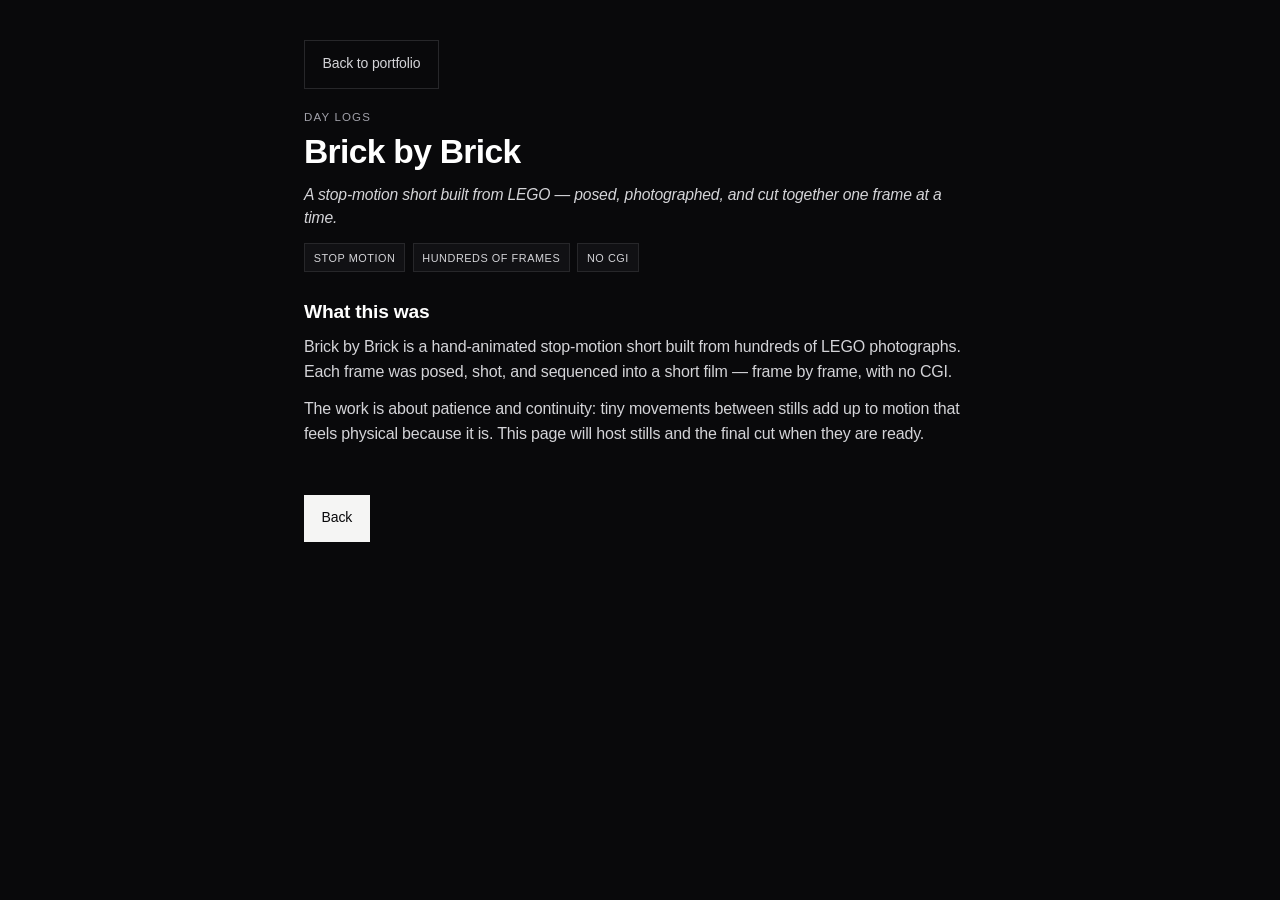
==== brick-by-brick.html @ 98709a13 "Add Day Logs writeups and Read more links." ====
<!DOCTYPE html>
<html lang="en">
  <head>
    <meta charset="UTF-8" />
    <meta
      name="description"
      content="Brick by Brick: a hand-animated LEGO stop-motion short built frame by frame from hundreds of photographs."
    />
    <meta name="viewport" content="width=device-width, initial-scale=1.0" />
    <link rel="icon" href="favicon.svg" type="image/svg+xml" />
    <link rel="icon" href="favicon-512.png" type="image/png" sizes="512x512" />
    <link rel="apple-touch-icon" href="apple-touch-icon.png" />
    <meta name="theme-color" content="#09090b" />
    <title>Brick by Brick | Junye</title>
    <link rel="stylesheet" href="styles.css" />
  </head>
  <body>
    <main class="project-page portfolio-page">
      <header class="portfolio-hero">
        <a class="back-link back-link-ghost" href="index.html">Back to portfolio</a>

        <p class="project-kicker">Day Logs</p>
        <h1 class="project-page-title">Brick by Brick</h1>

        <p class="project-caption">
          <i>
            A stop-motion short built from LEGO — posed, photographed, and cut
            together one frame at a time.
          </i>
        </p>

        <div class="project-facts">
          <span class="fact-pill">Stop motion</span>
          <span class="fact-pill">Hundreds of frames</span>
          <span class="fact-pill">No CGI</span>
        </div>
      </header>

      <section class="project-copy" id="overview">
        <h2 class="project-section-title">What this was</h2>

        <p>
          Brick by Brick is a hand-animated stop-motion short built from hundreds of
          LEGO photographs. Each frame was posed, shot, and sequenced into a short
          film — frame by frame, with no CGI.
        </p>

        <p>
          The work is about patience and continuity: tiny movements between stills
          add up to motion that feels physical because it is. This page will host
          stills and the final cut when they are ready.
        </p>
      </section>

      <a class="back-link" href="index.html">Back</a>
    </main>
  </body>
</html>
---- styles.css ----
@font-face {
  /* Custom bold display font used for headings, similar to the reference site */
  font-family: "IndustryBlack";
  src: url("IndustryBold.otf") format("opentype");
  font-display: swap;
}

:root {
  /* Main color variables used across the page */
  --bg: #09090b;
  --panel: #111114;
  --panel-hover: #18181b;
  --line: #27272a;
  --line-strong: #3f3f46;
  --text: #ffffff;
  --muted: #a1a1aa;
  --soft: #d4d4d8;
  --button-light: #f5f5f4;
  --button-light-hover: #e7e5e4;
}

* {
  box-sizing: border-box;
}

html {
  /* Enables smooth scrolling when clicking anchor links */
  scroll-behavior: smooth;
}

body {
  /* Global page styles */
  margin: 0;
  background: var(--bg);
  color: var(--text);
  font-family: Arial, Helvetica, sans-serif;
  line-height: 1.6;
}

a {
  color: inherit;
  text-decoration: none;
}

button,
input,
textarea {
  font: inherit;
}

.container {
  /* Keeps the site centered and limits the maximum content width */
  width: 1100px;
  max-width: 100%;
  margin: 0 auto;
  padding: 0.75rem;
}

.hero {
  /* Spacing below the introduction section */
  margin-bottom: 4rem;
}

.heading-container {
  /* Two-column layout: identity on the left, social icons on the right */
  display: grid;
  grid-template-columns: 1fr 1fr;
  gap: 1rem;
  align-items: center;
}

.identity {
  /* Aligns the profile image and the name text */
  display: inline-flex;
  align-items: center;
  gap: 1rem;
  width: fit-content;
}

.avatar-image {
  /* Profile picture beside the name */
  width: 3rem;
  height: 3rem;
  border: 1px solid #27272a;
  object-fit: cover;
}

.identity-copy h1 {
  margin: 0;
  font-size: 1.25rem;
  font-weight: 600;
}

.identity-copy p {
  margin: 0;
  color: var(--muted);
  font-size: 1rem;
}

.tagline {
  /* Short line directly under the top identity row */
  margin: 1.4rem 0 0;
  color: var(--muted);
  font-size: 1.15rem;
  font-weight: 300;
}

.intro-copy {
  /* Paragraph text used in the intro section */
  max-width: 70rem;
  margin: 1rem 0 0;
  color: var(--muted);
  font-size: 1rem;
}

.intro-copy a,
.intro-credit a,
.underline-text {
  color: var(--soft);
  text-decoration: underline;
  text-underline-offset: 3px;
}

.intro-credit {
  max-width: 70rem;
  margin: 1.25rem 0 0;
  color: var(--muted);
  font-size: 0.9rem;
}

.intro-credit a:hover {
  color: var(--text);
}

.social-links {
  /* Holds the social icon buttons in a row */
  display: flex;
  justify-content: flex-end;
  flex-wrap: wrap;
  gap: 0.75rem;
}

.social-link {
  /* Single social button styled to match your screenshot */
  display: inline-flex;
  align-items: center;
  justify-content: center;
  width: 3rem;
  height: 3rem;
  background: #18181b;
  border: 1px solid #232326;
  border-radius: 0.85rem;
  box-shadow: inset 0 1px 0 rgba(255, 255, 255, 0.02);
  transition:
    transform 180ms ease,
    background-color 180ms ease,
    border-color 180ms ease;
}

.social-link:hover {
  transform: translateY(-1px);
  background: #1f1f23;
  border-color: #2c2c31;
}

.social-link svg {
  /* Makes all social icons the same size and color */
  width: 1.2rem;
  height: 1.2rem;
  fill: none;
  stroke: currentColor;
  stroke-width: 1.25;
  color: #e5e7eb;
  transition: transform 180ms ease;
}

.social-link:hover svg {
  transform: scale(1.08);
}

.sr-only {
  position: absolute;
  width: 1px;
  height: 1px;
  padding: 0;
  margin: -1px;
  overflow: hidden;
  clip: rect(0, 0, 0, 0);
  white-space: nowrap;
  border: 0;
}

.category,
.contact-section {
  /* Shared spacing for each large section */
  margin-bottom: 2.2rem;
}

.section-title,
.project-title,
.submit-button {
  /* Bold display font for major headings and buttons */
  font-family: "IndustryBlack", sans-serif;
}

.section-title {
  margin: 0 0 1rem;
  font-size: clamp(1.95rem, 3vw, 2.5rem);
  font-weight: 700;
  letter-spacing: 0.01em;
}

.projects-grid {
  /* Default 3-column project layout */
  display: grid;
  grid-template-columns: repeat(3, minmax(0, 1fr));
  gap: 1rem;
}

.projects-grid-two {
  /* Used for the final section that only has 2 cards */
  grid-template-columns: repeat(2, minmax(0, 1fr));
}

.project-card {
  /* Outer card shell for each project */
  border: 2px solid #18181b;
  background: var(--bg);
}

.card-image-wrapper {
  /* Image container so the placeholder art stays clipped correctly */
  position: relative;
  width: 100%;
  overflow: hidden;
}

.project-image {
  /* Visual thumbnail area at the top of each project card */
  position: relative;
  display: flex;
  align-items: flex-end;
  width: 100%;
  min-height: 230px;
  padding: 1rem;
  border-bottom: 1px solid #000000;
  overflow: hidden;
}

.project-image::before {
  content: "";
  position: absolute;
  inset: 0;
  background:
    linear-gradient(180deg, rgba(255, 255, 255, 0.08), transparent 45%),
    repeating-linear-gradient(
      90deg,
      rgba(255, 255, 255, 0.03) 0,
      rgba(255, 255, 255, 0.03) 1px,
      transparent 1px,
      transparent 42px
    );
  mix-blend-mode: screen;
}

.project-image::after {
  content: "";
  position: absolute;
  inset: auto 0 0;
  height: 55%;
  background: linear-gradient(180deg, transparent, rgba(0, 0, 0, 0.66));
}

.thumb-label {
  /* Small label shown on each placeholder thumbnail */
  position: relative;
  z-index: 1;
  display: inline-flex;
  align-items: center;
  min-height: 2rem;
  padding: 0.35rem 0.75rem;
  border: 1px solid rgba(255, 255, 255, 0.16);
  background: rgba(0, 0, 0, 0.5);
  color: var(--text);
  font-size: 0.76rem;
  letter-spacing: 0.1em;
  text-transform: uppercase;
}

.project-image-has-photo {
  padding: 0;
  min-height: 230px;
}

.project-image-has-photo::before {
  z-index: 1;
  background: linear-gradient(
    180deg,
    rgba(9, 9, 11, 0.12),
    transparent 55%
  );
  mix-blend-mode: normal;
}

.project-image-has-photo img {
  position: absolute;
  inset: 0;
  width: 100%;
  height: 100%;
  object-fit: contain;
  object-position: center;
  background: #0a0a0c;
}

.project-image-has-photo .thumb-label {
  margin: 1rem;
}

.thumb-02 {
  background:
    radial-gradient(circle at 78% 26%, rgba(244, 114, 182, 0.35), transparent 30%),
    linear-gradient(135deg, #1f1235, #0f172a 42%, #111827);
}

.thumb-03 {
  background:
    radial-gradient(circle at 50% 30%, rgba(56, 189, 248, 0.35), transparent 28%),
    linear-gradient(135deg, #0f172a, #10233c 40%, #111827);
}

.thumb-04 {
  background:
    radial-gradient(circle at 18% 72%, rgba(163, 230, 53, 0.25), transparent 28%),
    linear-gradient(135deg, #14231a, #0b1220 44%, #0b1120);
}

.thumb-05 {
  background:
    radial-gradient(circle at 80% 18%, rgba(251, 146, 60, 0.3), transparent 30%),
    linear-gradient(135deg, #231815, #111827 48%, #09090b);
}

.thumb-06 {
  background:
    radial-gradient(circle at 28% 25%, rgba(192, 132, 252, 0.32), transparent 28%),
    linear-gradient(135deg, #1e1b4b, #111827 45%, #09090b);
}

.thumb-07 {
  background:
    radial-gradient(circle at 78% 74%, rgba(251, 113, 133, 0.28), transparent 30%),
    linear-gradient(135deg, #2a1420, #0f172a 45%, #09090b);
}

.thumb-08 {
  background:
    radial-gradient(circle at 50% 50%, rgba(96, 165, 250, 0.28), transparent 26%),
    linear-gradient(135deg, #0f1f2d, #111827 42%, #0a0a0a);
}

.thumb-09 {
  background:
    radial-gradient(circle at 22% 18%, rgba(45, 212, 191, 0.28), transparent 32%),
    linear-gradient(135deg, #102222, #111827 45%, #09090b);
}

.thumb-10 {
  background:
    radial-gradient(circle at 84% 28%, rgba(248, 250, 252, 0.2), transparent 24%),
    linear-gradient(135deg, #232323, #111827 48%, #09090b);
}

.thumb-11 {
  background:
    radial-gradient(circle at 15% 20%, rgba(234, 179, 8, 0.26), transparent 28%),
    linear-gradient(135deg, #20170d, #111827 46%, #09090b);
}

.project-body {
  /* Text area below each thumbnail */
  padding: 1.25rem;
}

.project-title {
  margin: 0;
  color: var(--text);
  font-size: 1.6rem;
  font-weight: 700;
  line-height: 1.2;
  text-decoration: underline;
  text-underline-offset: 3px;
}

.project-title-static {
  text-decoration: none;
}

.project-subtitle {
  margin: 0.35rem 0 0;
  color: var(--soft);
  font-size: 0.92rem;
  letter-spacing: 0.04em;
}

.project-body > p:not(.project-subtitle) {
  margin: 1rem 0 0;
  color: var(--muted);
}

.read-more {
  /* Button-style link used at the bottom of each project card */
  display: inline-flex;
  align-items: center;
  gap: 0.55rem;
  margin-top: 1.35rem;
  padding: 0.72rem 1rem;
  background: #27272a;
  border: 1px solid var(--line-strong);
  color: var(--text);
  font-size: 0.88rem;
}

.read-more:hover {
  background: #3f3f46;
}

.read-more svg {
  width: 0.9rem;
  height: 0.9rem;
  fill: none;
  stroke: currentColor;
  stroke-width: 1.7;
}

.detail-block + .detail-block {
  margin-top: 1rem;
}

.detail-block h4 {
  margin: 0 0 0.35rem;
  color: var(--soft);
  font-size: 0.95rem;
  font-weight: 700;
}

.project-page {
  width: 860px;
  max-width: 100%;
  margin: 0 auto;
  padding: 1rem;
}

.project-page-title {
  margin: 0 0 1.5rem;
  color: var(--text);
  font-family: "IndustryBlack", sans-serif;
  font-size: clamp(2.1rem, 4vw, 3rem);
  line-height: 1.15;
}

.project-page-title span {
  color: var(--soft);
}

.project-hero-card {
  min-height: 360px;
  border: 1px solid #000000;
  background:
    radial-gradient(circle at 18% 20%, rgba(250, 204, 21, 0.18), transparent 24%),
    radial-gradient(circle at 78% 28%, rgba(96, 165, 250, 0.16), transparent 26%),
    linear-gradient(135deg, #141a24, #0d121a 46%, #09090b);
  overflow: hidden;
}

.project-hero-art {
  position: relative;
  width: 100%;
  min-height: 360px;
}

.project-hero-art::before {
  content: "";
  position: absolute;
  left: 10%;
  right: 10%;
  bottom: 25%;
  height: 4px;
  background: rgba(255, 255, 255, 0.7);
  box-shadow:
    0 -54px 0 -1px rgba(255, 255, 255, 0.28),
    0 -108px 0 -2px rgba(255, 255, 255, 0.16);
}

.project-hero-art::after {
  content: "";
  position: absolute;
  left: 16%;
  right: 16%;
  top: 23%;
  bottom: 25%;
  background:
    linear-gradient(62deg, transparent 0 47%, rgba(255, 255, 255, 0.34) 47% 49%, transparent 49%),
    linear-gradient(118deg, transparent 0 47%, rgba(255, 255, 255, 0.22) 47% 49%, transparent 49%),
    repeating-linear-gradient(
      90deg,
      transparent 0 10%,
      rgba(255, 255, 255, 0.14) 10% 11%,
      transparent 11% 22%
    );
}

.project-caption {
  margin: 0.75rem 0 1.5rem;
  color: var(--text);
}

.project-caption i {
  color: var(--soft);
}

.project-copy {
  color: var(--text);
  margin-bottom: 3rem;
}

.project-copy p {
  margin: 0 0 1rem;
  color: var(--text);
}

.project-copy a {
  color: var(--soft);
  text-decoration: underline;
  text-underline-offset: 3px;
}

.project-section-title {
  margin: 0 0 1rem;
  color: var(--text);
  font-family: "IndustryBlack", sans-serif;
  font-size: clamp(1.8rem, 3vw, 2.2rem);
}

.project-subsection-title {
  margin: 0 0 0.35rem;
  color: var(--soft);
  font-family: "IndustryBlack", sans-serif;
  font-size: 1.15rem;
}

.script-table-wrap {
  overflow-x: auto;
  margin: 1rem 0 1.25rem;
  border: 1px solid var(--line);
}

.script-table {
  width: 100%;
  border-collapse: collapse;
  font-size: 0.92rem;
}

.script-table th,
.script-table td {
  padding: 0.55rem 0.75rem;
  text-align: left;
  border-bottom: 1px solid var(--line);
  vertical-align: top;
}

.script-table th {
  color: var(--text);
  background: var(--panel);
  font-weight: 600;
}

.script-table td {
  color: var(--soft);
}

.script-table tr:last-child td {
  border-bottom: none;
}

.script-table code {
  font-size: 0.86em;
  color: var(--text);
}

.code-snippet {
  margin: 1rem 0 1.25rem;
  padding: 0.85rem 1rem;
  border: 1px solid var(--line);
  background: var(--panel);
  overflow-x: auto;
}

.code-snippet pre {
  margin: 0;
  font-family: Consolas, "Courier New", monospace;
  font-size: 0.82rem;
  line-height: 1.45;
  color: var(--soft);
  white-space: pre;
}

.process-grid {
  display: grid;
  gap: 1rem;
  margin-top: 1.5rem;
}

.process-card {
  padding: 1rem 1.1rem;
  border: 1px solid var(--line);
  background: #111114;
}

.back-link {
  display: inline-flex;
  align-items: center;
  justify-content: center;
  margin: 1.5rem 0 2rem;
  padding: 0.78rem 1.1rem;
  background: var(--button-light);
  color: #09090b;
  font-family: "IndustryBlack", sans-serif;
  font-size: 0.92rem;
}

.back-link:hover {
  background: var(--button-light-hover);
}

.contact-wrap {
  /* Centers and narrows the contact section */
  max-width: 48rem;
  margin: 0 auto;
  padding: 2rem 0;
}

.contact-title {
  margin-bottom: 0.5rem;
}

.contact-lead {
  margin: 0 0 0.25rem;
  color: var(--muted);
  font-size: 0.95rem;
  line-height: 1.6;
}

.contact-lead a {
  color: var(--soft);
  text-decoration: underline;
  text-underline-offset: 0.15em;
}

.contact-lead a:hover {
  color: var(--text);
}

.form-honey {
  display: none !important;
}

.contact-form {
  /* Extra spacing above the contact form fields */
  padding: 1.25rem 0 0;
}

.form-field + .form-field {
  margin-top: 1.75rem;
}

.form-field label {
  display: block;
  margin-bottom: 0.5rem;
  color: var(--soft);
  font-size: 0.92rem;
}

.form-field input,
.form-field textarea {
  /* Shared input styles for email + message fields */
  width: 100%;
  padding: 0.8rem;
  border: 1px solid var(--line);
  background: #111111;
  color: var(--text);
  outline: none;
}

.form-field input::placeholder,
.form-field textarea::placeholder {
  color: #71717a;
}

.form-field input:focus,
.form-field textarea:focus {
  border-color: #52525b;
}

.submit-button {
  /* Main form button */
  margin-top: 1.75rem;
  padding: 0.78rem 1.1rem;
  border: 0;
  background: var(--button-light);
  color: #09090b;
  font-size: 0.92rem;
  cursor: pointer;
}

.submit-button:hover {
  background: var(--button-light-hover);
}

.submit-button:disabled {
  opacity: 0.7;
  cursor: wait;
}

.contact-actions {
  display: flex;
  flex-wrap: wrap;
  align-items: center;
  gap: 1rem 1.25rem;
  margin-top: 1.75rem;
}

.contact-actions .submit-button {
  margin-top: 0;
}

.contact-mailto-link {
  color: var(--soft);
  font-size: 0.92rem;
  text-decoration: underline;
  text-underline-offset: 0.15em;
}

.contact-mailto-link:hover {
  color: var(--text);
}

.form-status {
  min-height: 1.5rem;
  margin: 0.8rem 0 0;
  color: var(--muted);
}

.form-status.is-sending {
  color: var(--soft);
}

.form-status.is-success {
  color: #86efac;
  font-weight: 600;
}

.form-status.is-error {
  color: #fca5a5;
  font-weight: 600;
}

.footer-socials {
  /* Centers the second row of social icons at the bottom */
  display: flex;
  justify-content: center;
  margin-bottom: 4rem;
}

.footer-socials .social-links {
  justify-content: center;
}

@media (min-width: 768px) {
  .project-image {
    min-height: 200px;
  }
}

@media (max-width: 767px) {
  /* Mobile layout changes */
  .heading-container {
    grid-template-columns: 1fr;
  }

  .social-links {
    justify-content: flex-start;
  }

  .tagline {
    font-size: 1rem;
  }

  .projects-grid,
  .projects-grid-two {
    grid-template-columns: 1fr;
  }

  .project-hero-card,
  .project-hero-art {
    min-height: 250px;
  }
}

/* Long-form portfolio page styles */
.portfolio-page {
  width: 1100px;
  max-width: calc(100% - 1.5rem);
  padding: 1.25rem 0 4rem;
}

.portfolio-hero {
  margin-bottom: 2rem;
}

.project-kicker {
  margin: 0 0 0.5rem;
  color: var(--muted);
  font-size: 0.82rem;
  letter-spacing: 0.12em;
  text-transform: uppercase;
}

.project-facts {
  display: flex;
  flex-wrap: wrap;
  gap: 0.7rem;
  margin: 1.25rem 0 0;
}

.fact-pill {
  display: inline-flex;
  align-items: center;
  min-height: 2.4rem;
  padding: 0.45rem 0.8rem;
  border: 1px solid var(--line);
  background: #111114;
  color: var(--soft);
  font-size: 0.8rem;
  letter-spacing: 0.06em;
  text-transform: uppercase;
}

.portfolio-hero-grid {
  display: grid;
  grid-template-columns: 1.3fr 1fr;
  gap: 1rem;
  margin-top: 1.5rem;
}

.portfolio-hero-grid .portfolio-figure:first-child {
  grid-row: span 2;
}

.portfolio-figure {
  margin: 0;
  border: 1px solid var(--line);
  background: #111114;
  overflow: hidden;
  display: flex;
  flex-direction: column;
  height: 100%;
  transition: border-color 200ms ease;
}

.portfolio-figure:hover {
  border-color: var(--line-strong);
}

.video-figure {
  min-height: auto;
  height: auto;
}

.video-wrapper {
  position: relative;
  width: 100%;
  padding-bottom: 56.25%;
  height: 0;
  overflow: hidden;
  background: #0a0a0c;
}

.video-wrapper video {
  position: absolute;
  top: 0;
  left: 0;
  width: 100%;
  height: 100%;
  background: #000;
}

.video-figure:has(.gif-wrapper) {
  height: auto;
}

.video-wrapper.gif-wrapper {
  flex: 0 0 auto;
  padding-bottom: 0;
  height: auto;
  min-height: 0;
}

.gif-wrapper .scroll-gif {
  position: static;
  display: block;
  width: 100%;
  height: auto;
  margin: 0;
  max-height: none;
  background: #0a0a0c;
}

.portfolio-figure-media {
  display: flex;
  align-items: center;
  justify-content: center;
  min-height: 200px;
  max-height: min(56vh, 480px);
  padding: 1rem;
  background: #0a0a0c;
}

.portfolio-figure img {
  display: block;
  width: auto;
  max-width: 100%;
  height: auto;
  max-height: min(52vh, 440px);
  margin: 0 auto;
  object-fit: contain;
  object-position: center;
  background: #0a0a0c;
  flex-shrink: 0;
  transition: transform 200ms ease;
}

.portfolio-figure:not(:has(.portfolio-figure-media)) img {
  margin: 1rem auto 0;
}

.portfolio-figure:hover img {
  transform: scale(1.01);
}

.portfolio-zoomable {
  cursor: zoom-in;
}

.portfolio-zoomable:focus-visible {
  outline: 2px solid var(--soft);
  outline-offset: 2px;
}

.image-lightbox {
  position: relative;
  width: min(96vw, 1400px);
  max-height: 92vh;
  margin: auto;
  padding: 0;
  border: 1px solid var(--line-strong);
  background: #09090b;
  color: var(--text);
  overflow: hidden;
}

.image-lightbox::backdrop {
  background: rgba(0, 0, 0, 0.88);
}

.image-lightbox-img {
  display: block;
  width: auto;
  max-width: 96vw;
  max-height: calc(92vh - 4rem);
  height: auto;
  margin: 0 auto;
  object-fit: contain;
  background: #0a0a0c;
}

.image-lightbox-caption {
  margin: 0;
  padding: 0.85rem 1rem 1rem;
  border-top: 1px solid var(--line);
  color: var(--muted);
  font-size: 0.92rem;
  line-height: 1.45;
}

.image-lightbox-close {
  position: absolute;
  top: 0.65rem;
  right: 0.65rem;
  z-index: 1;
  display: inline-flex;
  align-items: center;
  justify-content: center;
  width: 2.25rem;
  height: 2.25rem;
  padding: 0;
  border: 1px solid var(--line);
  background: rgba(17, 17, 20, 0.92);
  color: var(--text);
  font-size: 1.35rem;
  line-height: 1;
  cursor: pointer;
}

.image-lightbox-close:hover {
  background: #27272a;
}

body.lightbox-open {
  position: fixed;
  left: 0;
  right: 0;
  width: 100%;
  overflow: hidden;
}

.reference-gallery {
  margin: 1.5rem 0 2rem;
  padding: 1rem;
  border: 1px solid var(--line);
  background: #111114;
}

.reference-gallery:focus-visible {
  outline: 2px solid var(--soft);
  outline-offset: 2px;
}

.reference-gallery-toolbar {
  display: flex;
  align-items: center;
  justify-content: space-between;
  gap: 1rem;
  margin-bottom: 0.85rem;
}

.reference-gallery-label,
.reference-gallery-counter {
  margin: 0;
  color: var(--muted);
  font-size: 0.88rem;
  letter-spacing: 0.06em;
  text-transform: uppercase;
}

.reference-gallery-counter {
  color: var(--soft);
}

.reference-gallery-frame {
  display: grid;
  grid-template-columns: auto 1fr auto;
  gap: 0.65rem;
  align-items: center;
}

.reference-gallery-viewport {
  position: relative;
  min-width: 0;
}

.reference-gallery-slide {
  margin: 0;
  border: 1px solid var(--line);
  background: #0a0a0c;
}

.reference-gallery-slide:not(.is-active) {
  display: none;
}

.reference-gallery-media {
  display: flex;
  align-items: center;
  justify-content: center;
  min-height: 220px;
  max-height: min(52vh, 420px);
  padding: 1rem;
  background: #0a0a0c;
}

.reference-gallery-media img {
  display: block;
  width: auto;
  max-width: 100%;
  height: auto;
  max-height: min(48vh, 380px);
  object-fit: contain;
  cursor: zoom-in;
}

.reference-gallery-slide figcaption {
  padding: 0.75rem 0.9rem;
  border-top: 1px solid var(--line);
  color: var(--muted);
  font-size: 0.92rem;
  line-height: 1.45;
}

.reference-gallery-arrow {
  display: inline-flex;
  align-items: center;
  justify-content: center;
  width: 2.6rem;
  height: 2.6rem;
  padding: 0;
  border: 1px solid var(--line-strong);
  background: #18181b;
  color: var(--text);
  cursor: pointer;
  transition:
    background-color 180ms ease,
    border-color 180ms ease;
}

.reference-gallery-arrow:hover {
  background: #27272a;
  border-color: #3f3f46;
}

.reference-gallery-arrow svg {
  width: 1.2rem;
  height: 1.2rem;
  fill: none;
  stroke: currentColor;
  stroke-width: 1.8;
}

.reference-gallery-hint {
  margin: 0.85rem 0 0;
  color: var(--muted);
  font-size: 0.86rem;
}

.reference-gallery-charts .reference-gallery-media {
  max-height: min(72vh, 760px);
}

.reference-gallery-charts .reference-gallery-media img {
  max-height: min(68vh, 720px);
}

@media (max-width: 640px) {
  .reference-gallery-frame {
    grid-template-columns: 1fr;
    grid-template-rows: auto auto auto;
  }

  .reference-gallery-arrow {
    width: 100%;
    min-height: 2.75rem;
  }

  .reference-gallery-viewport {
    grid-row: 1;
  }

  .reference-gallery-frame > [data-gallery-prev] {
    grid-row: 2;
  }

  .reference-gallery-frame > [data-gallery-next] {
    grid-row: 3;
  }
}

.portfolio-image-link {
  display: block;
  width: 100%;
  cursor: pointer;
  overflow: hidden;
}

.portfolio-image-link {
  display: flex;
  align-items: center;
  justify-content: center;
  min-height: 200px;
  max-height: min(56vh, 480px);
  padding: 1rem;
  background: #0a0a0c;
}

.portfolio-image-link img {
  width: auto;
  max-width: 100%;
  height: auto;
  max-height: min(52vh, 440px);
  object-fit: contain;
  transition: transform 200ms ease;
}

.portfolio-image-link:hover img {
  transform: scale(1.02);
}

.portfolio-figure figcaption {
  padding: 0.65rem 0.85rem;
  border-top: 1px solid var(--line);
  color: var(--muted);
  font-size: 0.9rem;
  line-height: 1.4;
  background: #0a0a0c;
}

.portfolio-hero-grid .portfolio-figure img {
  max-height: min(44vh, 360px);
}



.text-image-layout {
  display: grid;
  grid-template-columns: 1fr 1fr;
  gap: 2rem;
  align-items: start;
  margin-top: 1rem;
}

.callout-quote {
  margin: 1.5rem 0;
  padding: 1.1rem 1.15rem;
  border-left: 3px solid var(--button-light);
  background: #111114;
  color: var(--soft);
  font-family: "IndustryBlack", sans-serif;
  font-size: 1rem;
  line-height: 1.55;
}

.ctmf-card {
  margin-top: 2rem;
  padding: 1.25rem;
  border: 1px solid var(--line);
  background: #0f0f12;
}

.ctmf-label {
  margin: 0 0 0.2rem;
  color: var(--muted);
  font-size: 0.82rem;
  letter-spacing: 0.1em;
  text-transform: uppercase;
}

.ctmf-related {
  margin: 0 0 1rem;
  color: var(--muted);
  font-size: 0.95rem;
}

.portfolio-mini-title {
  margin: 1.1rem 0 0.45rem;
  color: var(--soft);
  font-family: "IndustryBlack", sans-serif;
  font-size: 1rem;
}

.definition-list {
  display: grid;
  grid-template-columns: repeat(3, minmax(0, 1fr));
  gap: 0.75rem;
  margin: 0.9rem 0 1rem;
}

.definition-item {
  padding: 0.9rem;
  border: 1px solid var(--line);
  background: #111114;
}

.definition-item strong {
  display: block;
  margin-bottom: 0.3rem;
  color: var(--text);
  font-family: "IndustryBlack", sans-serif;
  font-size: 0.95rem;
}

.definition-item span,
.step-card span {
  color: var(--muted);
}

.figure-grid {
  display: grid;
  gap: 1.5rem;
  margin: 1.5rem 0 2rem;
}

.two-up {
  grid-template-columns: repeat(2, minmax(0, 1fr));
  grid-auto-rows: 1fr;
}

.three-up {
  grid-template-columns: repeat(3, minmax(0, 1fr));
}

.process-steps {
  display: grid;
  grid-template-columns: repeat(4, minmax(0, 1fr));
  gap: 0.75rem;
  margin: 1rem 0 1.2rem;
}

.step-card {
  padding: 0.95rem;
  border: 1px solid var(--line);
  background: #111114;
}

.step-card strong {
  display: block;
  margin-bottom: 0.3rem;
  color: var(--text);
  font-family: "IndustryBlack", sans-serif;
  font-size: 0.95rem;
}

.table-wrap {
  margin: 1rem 0 1.2rem;
  overflow-x: auto;
  border: 1px solid var(--line);
  background: #111114;
}

.portfolio-table {
  width: 100%;
  min-width: 760px;
  border-collapse: collapse;
  color: var(--soft);
}

.portfolio-table caption {
  padding: 0.9rem 1rem;
  border-bottom: 1px solid var(--line);
  color: var(--text);
  font-family: "IndustryBlack", sans-serif;
  text-align: left;
}

.portfolio-table th,
.portfolio-table td {
  padding: 0.85rem 0.95rem;
  border-bottom: 1px solid var(--line);
  border-right: 1px solid var(--line);
  vertical-align: top;
  text-align: left;
  font-size: 0.95rem;
}

.portfolio-table th:last-child,
.portfolio-table td:last-child {
  border-right: 0;
}

.portfolio-table thead th {
  color: var(--text);
  background: #16161a;
  font-family: "IndustryBlack", sans-serif;
  font-size: 0.92rem;
}

.pugh-table .col-datum {
  background: #1e1e24;
  color: var(--text);
}

.pugh-table thead th.col-datum {
  background: #25252d;
}

.pugh-table tbody td.col-datum {
  text-align: center;
  font-variant-numeric: tabular-nums;
  vertical-align: middle;
}

.pugh-table tbody td.col-datum[rowspan] {
  font-size: 1.05rem;
  letter-spacing: 0.04em;
  text-transform: uppercase;
}

.pugh-table .table-priority {
  display: block;
  margin-top: 0.35rem;
  font-size: 0.85rem;
  font-style: italic;
  color: var(--muted, #9a9aa3);
}

.table-note {
  margin: -0.25rem 0 1rem;
  color: var(--muted);
  font-size: 0.92rem;
}

.reference-list {
  margin: 0;
  padding-left: 1.25rem;
  color: var(--soft);
}

.reference-list li + li {
  margin-top: 0.8rem;
}

.project-copy ul.reference-list {
  margin: 0 0 1rem;
  padding-left: 1.25rem;
  color: var(--soft);
}

.project-copy ul.reference-list li + li {
  margin-top: 0.5rem;
}

.back-link-ghost {
  margin-bottom: 1.25rem;
  background: transparent;
  color: var(--soft);
  border: 1px solid var(--line);
}

.back-link-ghost:hover {
  background: #111114;
  color: var(--text);
}

@media (max-width: 900px) {
  .portfolio-page {
    max-width: calc(100% - 1rem);
    padding-top: 1rem;
  }

  .text-image-layout,
  .portfolio-hero-grid,
  .definition-list,
  .process-steps,
  .three-up {
    grid-template-columns: 1fr;
  }

  .portfolio-hero-grid .portfolio-figure:first-child {
    grid-row: auto;
  }

  .two-up {
    grid-template-columns: 1fr;
  }
}

/* Long-form writeups: narrow column, readable type (ref. vkhouri.dev) */
.portfolio-page {
  width: min(42rem, calc(100% - 1.5rem));
  max-width: 42rem;
  padding: 1rem 0 3rem;
  font-family: -apple-system, BlinkMacSystemFont, "Segoe UI", Roboto, Helvetica,
    Arial, sans-serif;
  font-size: 1rem;
  line-height: 1.55;
  letter-spacing: -0.01em;
}

.portfolio-page .portfolio-hero {
  margin-bottom: 1rem;
}

.portfolio-page .project-kicker {
  margin: 0 0 0.35rem;
  font-size: 0.72rem;
  letter-spacing: 0.1em;
}

.portfolio-page .project-page-title {
  margin: 0 0 0.65rem;
  font-family: inherit;
  font-size: clamp(1.65rem, 4vw, 2.1rem);
  font-weight: 600;
  line-height: 1.2;
  letter-spacing: -0.02em;
}

.portfolio-page .project-caption {
  margin: 0 0 0.85rem;
  font-size: 0.98rem;
  line-height: 1.5;
  color: var(--soft);
}

.portfolio-page .project-facts {
  gap: 0.45rem;
  margin-top: 0.75rem;
}

.portfolio-page .fact-pill {
  min-height: 0;
  padding: 0.32rem 0.55rem;
  font-size: 0.68rem;
  letter-spacing: 0.05em;
  text-transform: uppercase;
}

.portfolio-page .project-copy {
  margin-bottom: 1.5rem;
}

.portfolio-page .project-copy p,
.portfolio-page .project-copy li {
  margin: 0 0 0.8rem;
  font-size: 1rem;
  line-height: 1.55;
  color: var(--soft);
}

.portfolio-page .project-section-title {
  margin: 1.75rem 0 0.6rem;
  font-family: inherit;
  font-size: 1.2rem;
  font-weight: 600;
  letter-spacing: -0.01em;
  line-height: 1.3;
}

.portfolio-page .project-section-title a {
  color: inherit;
  text-decoration: none;
}

.portfolio-page .project-section-title a:hover {
  color: var(--text);
  text-decoration: underline;
  text-underline-offset: 3px;
}

.portfolio-page .project-subsection-title,
.portfolio-page .portfolio-mini-title {
  font-family: inherit;
  font-size: 1.02rem;
  font-weight: 600;
}

.portfolio-page .callout-quote {
  margin: 0.85rem 0;
  padding: 0.75rem 0.9rem;
  font-family: inherit;
  font-size: 0.95rem;
  line-height: 1.5;
}

.portfolio-page .back-link,
.portfolio-page .back-link-ghost {
  font-family: inherit;
  font-size: 0.875rem;
}

.portfolio-page .text-image-layout {
  grid-template-columns: 1fr;
  gap: 0.85rem;
  margin-top: 0.5rem;
}

.portfolio-page .figure-grid {
  display: block;
  margin: 0.85rem 0 1rem;
  gap: 0;
}

.portfolio-page .portfolio-figure {
  margin: 0.85rem 0;
  border: 0;
  background: transparent;
  height: auto;
}

.portfolio-page .portfolio-figure:not(:has(.portfolio-figure-media)) img,
.portfolio-page .portfolio-figure-media {
  margin: 0;
  padding: 0;
  min-height: 0;
  max-height: none;
  background: transparent;
}

.portfolio-page .portfolio-figure img {
  display: block;
  width: 100%;
  max-width: 100%;
  max-height: none;
  margin: 0;
  border: 1px solid var(--line);
  background: #0a0a0c;
}

.portfolio-page .portfolio-figure figcaption {
  padding: 0.45rem 0 0;
  border-top: 0;
  background: transparent;
  font-size: 0.84rem;
  line-height: 1.45;
  color: var(--muted);
}

.portfolio-page .reference-gallery {
  margin: 0.85rem 0 1rem;
  padding: 0.75rem;
}

.portfolio-page .reference-gallery-toolbar {
  margin-bottom: 0.65rem;
}

.portfolio-page .reference-gallery-label,
.portfolio-page .reference-gallery-counter {
  font-size: 0.8rem;
}

.portfolio-page .reference-gallery-hint {
  margin: 0.5rem 0 0;
  font-size: 0.78rem;
}

.portfolio-page .reference-gallery-media {
  min-height: 0;
  max-height: none;
  padding: 0;
}

.portfolio-page .reference-gallery-media img,
.portfolio-page .reference-gallery-media video {
  max-height: min(70vh, 520px);
}

.reference-gallery-media--video {
  padding: 0;
  min-height: 0;
  max-height: none;
  background: #0a0a0c;
}

.reference-gallery-media--video video {
  display: block;
  width: 100%;
  height: auto;
  max-height: min(70vh, 520px);
  background: #000;
}

.portfolio-page .ctmf-card {
  margin-top: 1.25rem;
  padding: 1rem;
}

.portfolio-page .table-wrap {
  margin: 0.75rem 0 1rem;
}

.portfolio-page .process-steps,
.portfolio-page .definition-list {
  gap: 0.55rem;
  margin: 0.65rem 0 0.85rem;
}
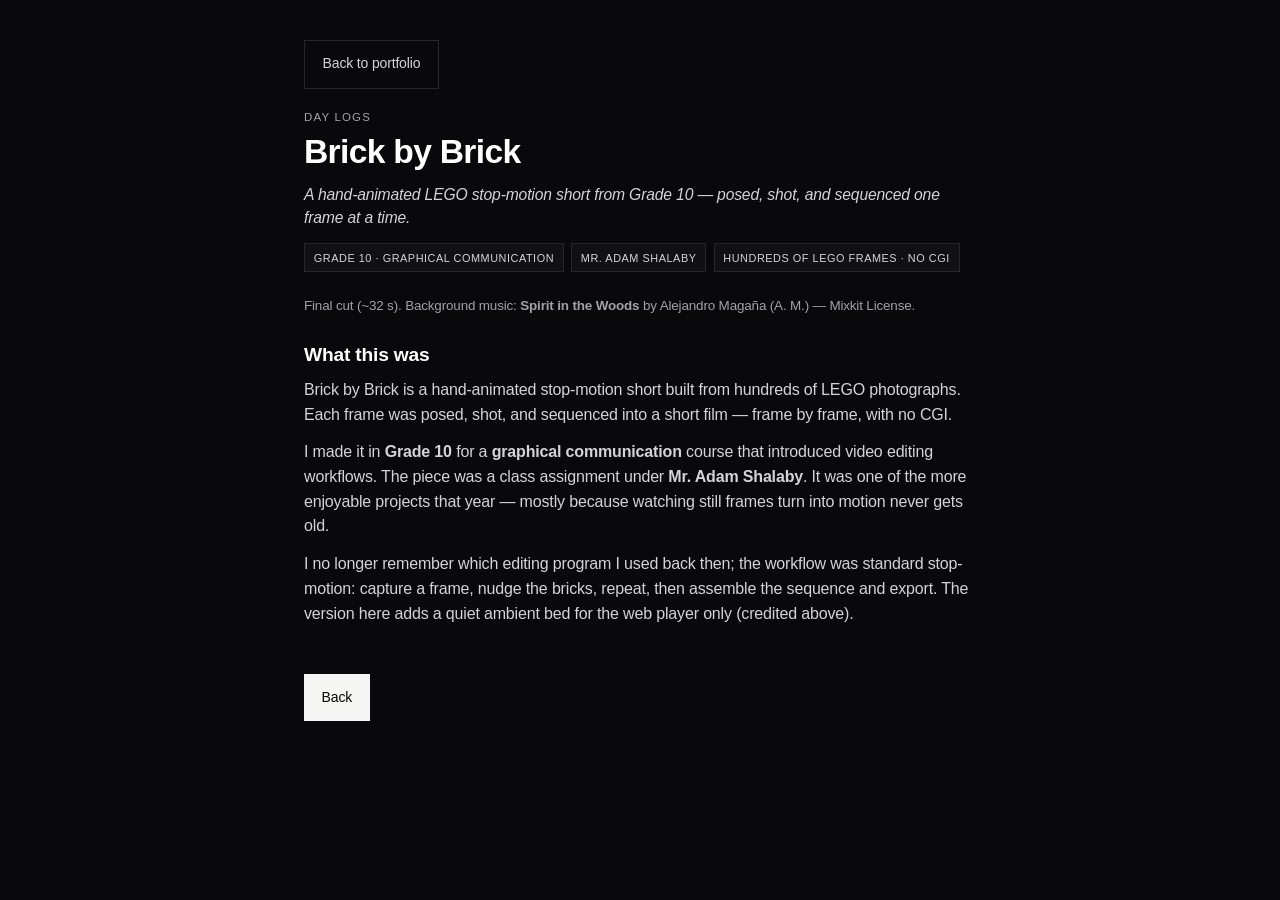
==== commit 902208ec: "Add Brick by Brick stop-motion video and Grade 10 writeup. Mix quiet background music (Spirit in the" ====
--- a/brick-by-brick.html
+++ b/brick-by-brick.html
@@ -4,7 +4,7 @@
     <meta charset="UTF-8" />
     <meta
       name="description"
-      content="Brick by Brick: a hand-animated LEGO stop-motion short built frame by frame from hundreds of photographs."
+      content="Brick by Brick: a Grade 10 LEGO stop-motion short for graphical communication class, built frame by frame from hundreds of photographs."
     />
     <meta name="viewport" content="width=device-width, initial-scale=1.0" />
     <link rel="icon" href="favicon.svg" type="image/svg+xml" />
@@ -24,17 +24,34 @@
 
         <p class="project-caption">
           <i>
-            A stop-motion short built from LEGO — posed, photographed, and cut
-            together one frame at a time.
+            A hand-animated LEGO stop-motion short from Grade 10 — posed, shot,
+            and sequenced one frame at a time.
           </i>
         </p>
 
         <div class="project-facts">
-          <span class="fact-pill">Stop motion</span>
-          <span class="fact-pill">Hundreds of frames</span>
-          <span class="fact-pill">No CGI</span>
+          <span class="fact-pill">Grade 10 · graphical communication</span>
+          <span class="fact-pill">Mr. Adam Shalaby</span>
+          <span class="fact-pill">Hundreds of LEGO frames · no CGI</span>
         </div>
       </header>
+
+      <figure class="portfolio-figure video-figure">
+        <div class="video-wrapper gif-wrapper">
+          <video controls playsinline preload="metadata" poster="assets/day-logs/brick-by-brick/brick-by-brick-poster.jpg">
+            <source
+              src="assets/day-logs/brick-by-brick/brick-by-brick.mp4"
+              type="video/mp4"
+            />
+            Your browser does not support the video tag.
+          </video>
+        </div>
+        <figcaption>
+          Final cut (~32&nbsp;s). Background music:
+          <strong>Spirit in the Woods</strong> by Alejandro Magaña (A. M.) —
+          <a href="https://mixkit.co/free-stock-music/ambient/" target="_blank" rel="noreferrer">Mixkit License</a>.
+        </figcaption>
+      </figure>
 
       <section class="project-copy" id="overview">
         <h2 class="project-section-title">What this was</h2>
@@ -46,9 +63,18 @@
         </p>
 
         <p>
-          The work is about patience and continuity: tiny movements between stills
-          add up to motion that feels physical because it is. This page will host
-          stills and the final cut when they are ready.
+          I made it in <strong>Grade 10</strong> for a <strong>graphical
+          communication</strong> course that introduced video editing workflows.
+          The piece was a class assignment under <strong>Mr. Adam Shalaby</strong>.
+          It was one of the more enjoyable projects that year — mostly because
+          watching still frames turn into motion never gets old.
+        </p>
+
+        <p>
+          I no longer remember which editing program I used back then; the
+          workflow was standard stop-motion: capture a frame, nudge the bricks,
+          repeat, then assemble the sequence and export. The version here adds a
+          quiet ambient bed for the web player only (credited above).
         </p>
       </section>
 
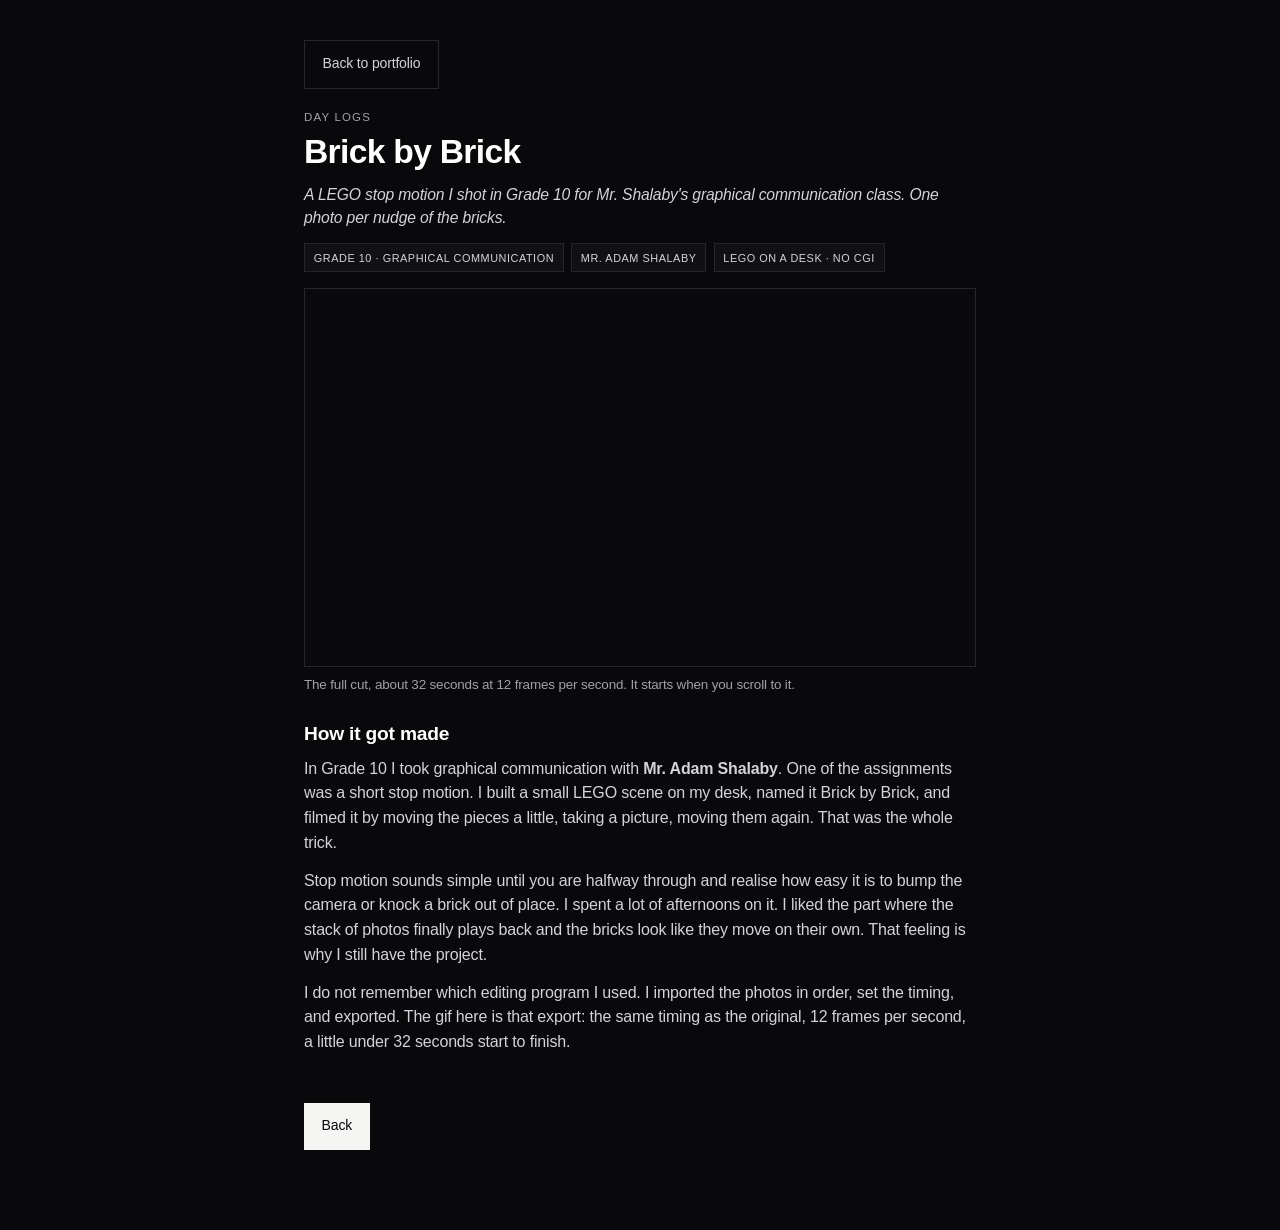
==== commit e38ec787: "Add Day Logs updates: Brick by Brick GIF, First Year EngSci slot, and new thumbs. Replace Brick by B" ====
--- a/brick-by-brick.html
+++ b/brick-by-brick.html
@@ -4,7 +4,7 @@
     <meta charset="UTF-8" />
     <meta
       name="description"
-      content="Brick by Brick: a Grade 10 LEGO stop-motion short for graphical communication class, built frame by frame from hundreds of photographs."
+      content="Brick by Brick: a Grade 10 LEGO stop motion project for graphical communication with Mr. Adam Shalaby."
     />
     <meta name="viewport" content="width=device-width, initial-scale=1.0" />
     <link rel="icon" href="favicon.svg" type="image/svg+xml" />
@@ -24,61 +24,66 @@
 
         <p class="project-caption">
           <i>
-            A hand-animated LEGO stop-motion short from Grade 10 — posed, shot,
-            and sequenced one frame at a time.
+            A LEGO stop motion I shot in Grade 10 for Mr. Shalaby's graphical
+            communication class. One photo per nudge of the bricks.
           </i>
         </p>
 
         <div class="project-facts">
           <span class="fact-pill">Grade 10 · graphical communication</span>
           <span class="fact-pill">Mr. Adam Shalaby</span>
-          <span class="fact-pill">Hundreds of LEGO frames · no CGI</span>
+          <span class="fact-pill">LEGO on a desk · no CGI</span>
         </div>
       </header>
 
       <figure class="portfolio-figure video-figure">
         <div class="video-wrapper gif-wrapper">
-          <video controls playsinline preload="metadata" poster="assets/day-logs/brick-by-brick/brick-by-brick-poster.jpg">
-            <source
-              src="assets/day-logs/brick-by-brick/brick-by-brick.mp4"
-              type="video/mp4"
-            />
-            Your browser does not support the video tag.
-          </video>
+          <img
+            class="scroll-gif"
+            src="assets/day-logs/brick-by-brick/brick-by-brick-poster.jpg"
+            data-gif="assets/day-logs/brick-by-brick/brick-by-brick.gif"
+            data-poster="assets/day-logs/brick-by-brick/brick-by-brick-poster.jpg"
+            alt="LEGO stop motion from Brick by Brick"
+            width="480"
+            height="270"
+            loading="lazy"
+          />
         </div>
         <figcaption>
-          Final cut (~32&nbsp;s). Background music:
-          <strong>Spirit in the Woods</strong> by Alejandro Magaña (A. M.) —
-          <a href="https://mixkit.co/free-stock-music/ambient/" target="_blank" rel="noreferrer">Mixkit License</a>.
+          The full cut, about 32 seconds at 12 frames per second. It starts when
+          you scroll to it.
         </figcaption>
       </figure>
 
       <section class="project-copy" id="overview">
-        <h2 class="project-section-title">What this was</h2>
+        <h2 class="project-section-title">How it got made</h2>
 
         <p>
-          Brick by Brick is a hand-animated stop-motion short built from hundreds of
-          LEGO photographs. Each frame was posed, shot, and sequenced into a short
-          film — frame by frame, with no CGI.
+          In Grade 10 I took graphical communication with
+          <strong>Mr. Adam Shalaby</strong>. One of the assignments was a short
+          stop motion. I built a small LEGO scene on my desk, named it Brick by
+          Brick, and filmed it by moving the pieces a little, taking a picture,
+          moving them again. That was the whole trick.
         </p>
 
         <p>
-          I made it in <strong>Grade 10</strong> for a <strong>graphical
-          communication</strong> course that introduced video editing workflows.
-          The piece was a class assignment under <strong>Mr. Adam Shalaby</strong>.
-          It was one of the more enjoyable projects that year — mostly because
-          watching still frames turn into motion never gets old.
+          Stop motion sounds simple until you are halfway through and realise how
+          easy it is to bump the camera or knock a brick out of place. I spent a
+          lot of afternoons on it. I liked the part where the stack of photos
+          finally plays back and the bricks look like they move on their own. That
+          feeling is why I still have the project.
         </p>
 
         <p>
-          I no longer remember which editing program I used back then; the
-          workflow was standard stop-motion: capture a frame, nudge the bricks,
-          repeat, then assemble the sequence and export. The version here adds a
-          quiet ambient bed for the web player only (credited above).
+          I do not remember which editing program I used. I imported the photos in
+          order, set the timing, and exported. The gif here is that export: the
+          same timing as the original, 12 frames per second, a little under 32
+          seconds start to finish.
         </p>
       </section>
 
       <a class="back-link" href="index.html">Back</a>
     </main>
+    <script src="scroll-gif.js"></script>
   </body>
 </html>
--- a/styles.css
+++ b/styles.css
@@ -905,7 +905,8 @@
   min-height: 0;
 }
 
-.gif-wrapper .scroll-gif {
+.gif-wrapper .scroll-gif,
+.gif-wrapper video {
   position: static;
   display: block;
   width: 100%;
